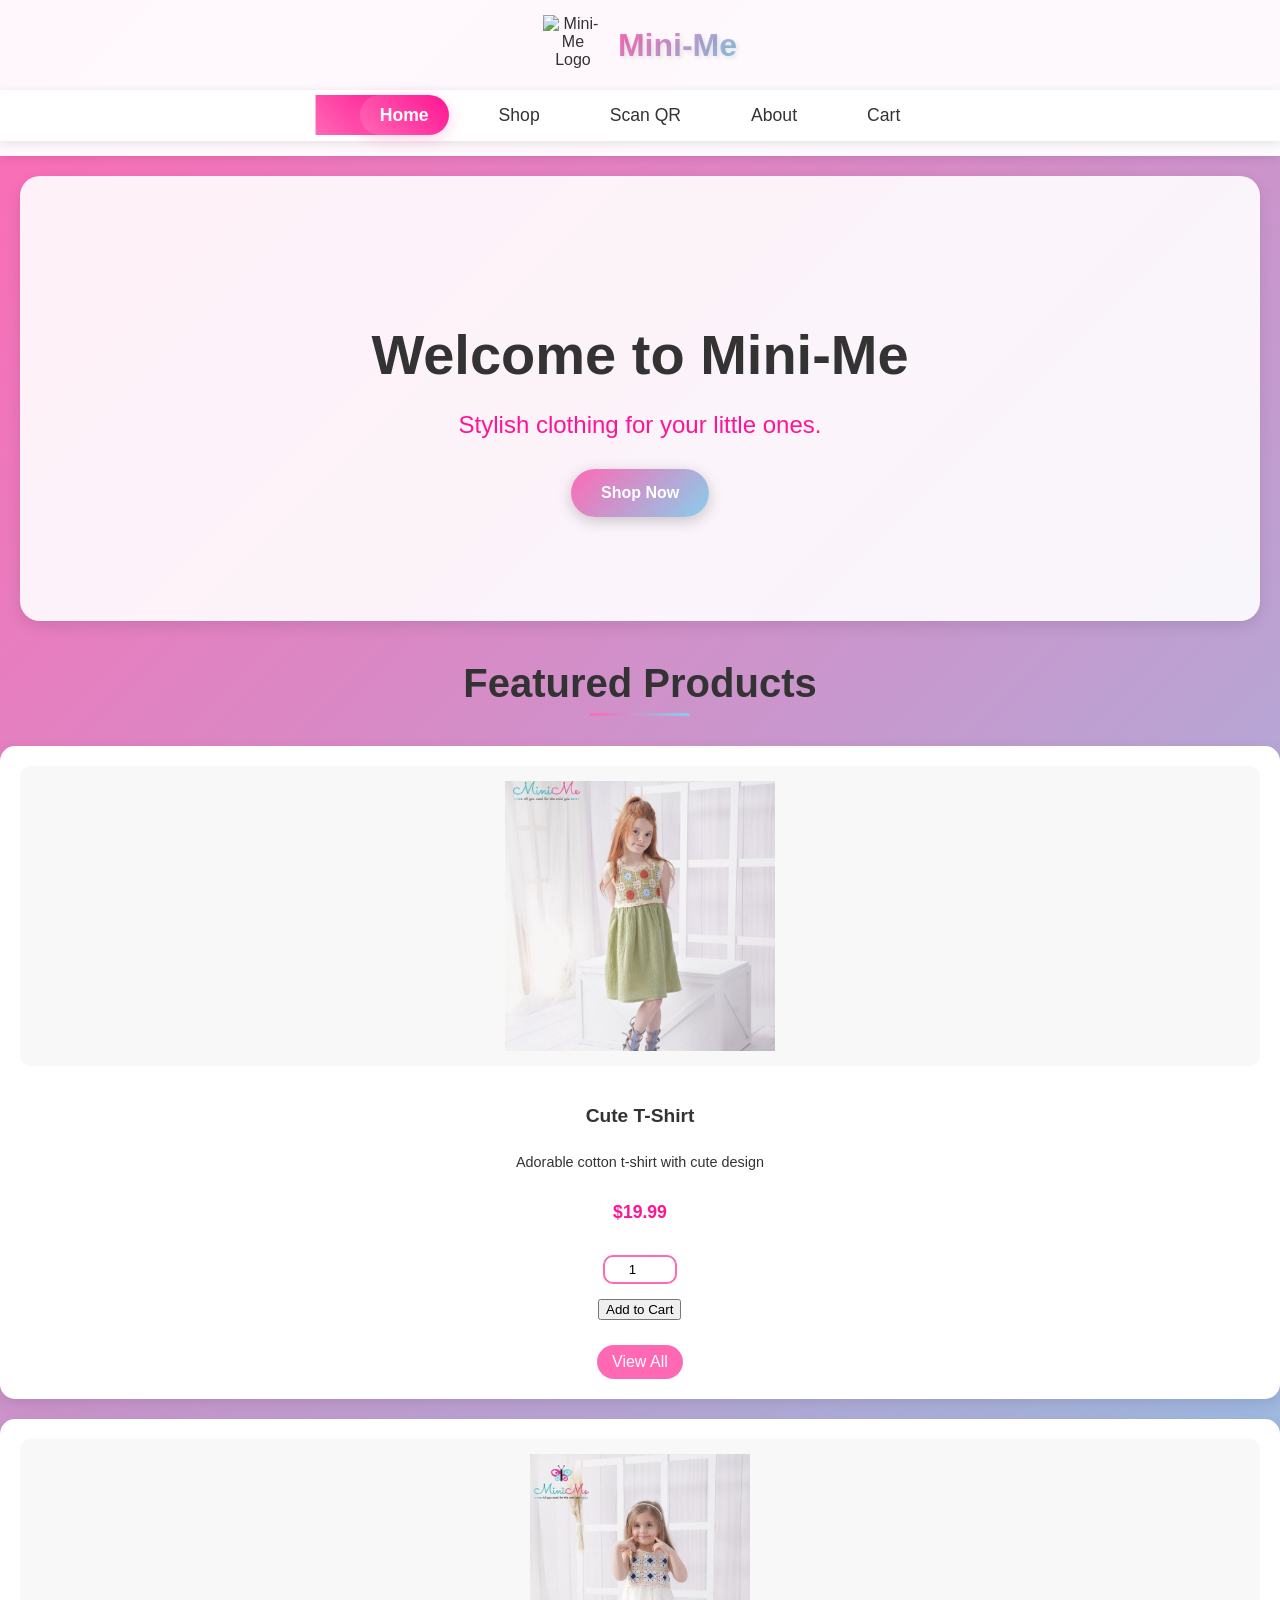
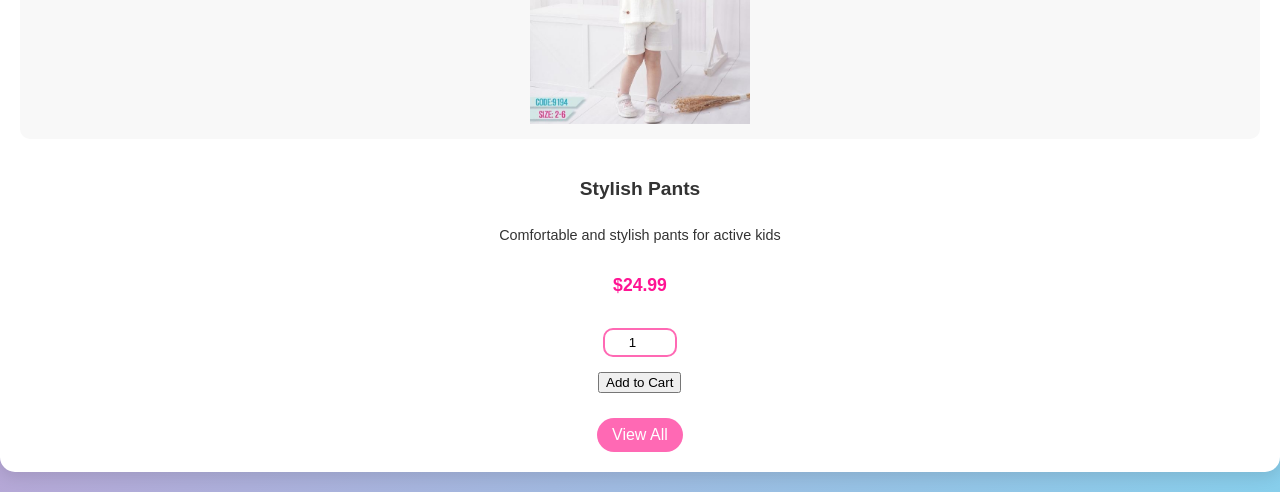
==== index.html @ cb0da2d2 "Add files via upload" ====
<!DOCTYPE html>
<html lang="en">
<head>
    <meta charset="UTF-8">
    <meta name="viewport" content="width=device-width, initial-scale=1.0">
    <title>Mini-Me Clothing</title>
    <link rel="stylesheet" href="style.css">
    <script src="https://unpkg.com/html5-qrcode"></script>
</head>
<body>
    <header>
        <div class="logo-container">
            <img src="C:\Users\11\Desktop\ggh\images\product100-100.jpg" alt="Mini-Me Logo" class="logo">
            <h1 class="logo-text">Mini-Me</h1>
        </div>
        <nav>
            <ul>
                <li><a href="#" onclick="showTab('home')" class="tab-link">Home</a></li>
                <li><a href="#" onclick="showTab('shop')" class="tab-link">Shop</a></li>
                <li><a href="#" onclick="showTab('scan')" class="tab-link">Scan QR</a></li>
                <li><a href="#" onclick="showTab('about')" class="tab-link">About</a></li>
                <li><a href="#" onclick="showTab('cart')" class="tab-link">Cart</a></li>
            </ul>
        </nav>
    </header>

    <!-- Home Tab -->
    <div id="home" class="tab-content">
        <section class="hero">
            <h1 class="animate-title">Welcome to Mini-Me</h1>
            <p class="animate-subtitle">Stylish clothing for your little ones.</p>
            <a href="#" onclick="showTab('shop')" class="btn animate-button">Shop Now</a>
        </section>
        <section class="featured-products">
            <h2 class="section-title">Featured Products</h2>
            <div class="featured-grid">
                <!-- Featured products will be loaded dynamically -->
            </div>
        </section>
    </div>

    <!-- Shop Tab -->
    <div id="shop" class="tab-content" style="display: none;">
        <section class="products">
            <h2 class="section-title">Our Collection</h2>
            <div class="filters">
                <select id="category-filter" onchange="filterProducts()">
                    <option value="all">All Categories</option>
                    <option value="tops">Tops</option>
                    <option value="bottoms">Bottoms</option>
                    <option value="dresses">Dresses</option>
                    <option value="accessories">Accessories</option>
                </select>
                <select id="size-filter" onchange="filterProducts()">
                    <option value="all">All Sizes</option>
                    <option value="2-3y">2-3 Years</option>
                    <option value="4-5y">4-5 Years</option>
                    <option value="6-7y">6-7 Years</option>
                    <option value="8-10y">8-10 Years</option>
                </select>
            </div>
            <div class="products-grid">
                <!-- Products will be dynamically loaded here -->
            </div>
        </section>
    </div>

    <!-- Scan Tab -->
    <div id="scan" class="tab-content" style="display: none;">
        <section class="scan-section">
            <h2 class="section-title">Scan QR Code</h2>
            <div class="scan-container">
                <div id="reader"></div>
                <div class="scan-instructions">
                    <p>Point your camera at the product's QR code to view details</p>
                </div>
            </div>
        </section>
    </div>

    <!-- About Tab -->
    <div id="about" class="tab-content" style="display: none;">
        <section class="about-content">
            <h2 class="section-title">About Mini-Me</h2>
            <div class="about-grid">
                <div class="about-text">
                    <p>We provide high-quality, adorable clothing for children that combines style with comfort. Our collection is carefully curated to ensure the best for your little ones.</p>
                    <p>Our mission is to make every child feel special and confident in their clothing choices.</p>
                </div>
                <div class="about-image">
                    <img src="C:\Users\11\Desktop\ggh\images\product2-2.jpg" alt="About Mini-Me">
                </div>
            </div>
        </section>
    </div>

    <!-- Cart Tab -->
    <div id="cart" class="tab-content" style="display: none;">
        <section class="cart-items">
            <h2 class="section-title">Your Cart</h2>
            <div id="cart-content">
            </div>
            <div class="cart-summary">
                <div class="cart-total">
                    <h3>Total: <span id="cart-total-amount">$0.00</span></h3>
                </div>
                <a href="#" onclick="showTab('checkout')" class="btn">Proceed to Checkout</a>
            </div>
        </section>
    </div>

    <!-- Checkout Tab -->
    <div id="checkout" class="tab-content" style="display: none;">
        <section class="checkout-form">
            <h2 class="section-title">Checkout</h2>
            <div class="checkout-content">
                <form id="order-form" action="https://formspree.io/f/xqapknen" method="POST">
                    <div class="form-group">
                        <label for="name">Name:</label>
                        <input type="text" id="name" name="name" required>
                    </div>
                    <div class="form-group">
                        <label for="email">Email:</label>
                        <input type="email" id="email" name="email" required>
                    </div>
                    <div class="form-group">
                        <label for="phone">Phone number:</label>
                        <input type="tel" id="phone" name="phone" required>
                    </div>
                    <div class="form-group">
                        <label for="address">Address:</label>
                        <textarea id="address" name="address" required></textarea>
                    </div>
                    <div id="order-details">
                    </div>
                    <div class="form-group">
                        <input type="submit" value="Submit Order" onclick="clearCart()" class="btn">
                    </div>
                </form>
            </div>
        </section>
    </div>

    <!-- Lightbox -->
    <div id="lightbox" class="lightbox" onclick="hideLightbox()">
        <div id="lightbox-content" class="lightbox-content"></div>
    </div>

    <script src="script.js"></script>
</body>
</html>
---- style.css ----
:root {
    --primary-color: #ff69b4;
    --secondary-color: #87ceeb;
    --accent-color: #ff1493;
    --text-color: #333;
    --background-color: #fff;
    --gradient: linear-gradient(135deg, var(--primary-color), var(--secondary-color));
}

body {
    font-family: 'Arial', sans-serif;
    margin: 0;
    padding: 0;
    background: var(--gradient);
    font-size: 16px;
    color: var(--text-color);
}

header {
    background-color: rgba(255, 255, 255, 0.95);
    padding: 15px 0;
    box-shadow: 0 2px 10px rgba(0, 0, 0, 0.1);
    position: sticky;
    top: 0;
    z-index: 1000;
    transition: all 0.3s ease;
    text-align: center;
}

header:hover {
    background-color: rgba(255, 255, 255, 1);
}

nav {
    background: white;
    padding: 15px 0;
    box-shadow: 0 2px 10px rgba(0, 0, 0, 0.1);
    position: sticky;
    top: 0;
    z-index: 1000;
    text-align: center;
    transition: all 0.3s cubic-bezier(0.4, 0, 0.2, 1);
}

nav ul {
    list-style: none;
    padding: 0;
    margin: 0;
    display: flex;
    justify-content: center;
    gap: 30px;
    align-items: center;
}

nav a {
    color: var(--text-color);
    text-decoration: none;
    font-weight: 500;
    font-size: 1.1em;
    padding: 8px 15px;
    position: relative;
    transition: color 0.3s ease;
}

nav a::before {
    content: '';
    position: absolute;
    bottom: 0;
    left: 50%;
    width: 0;
    height: 2px;
    background: linear-gradient(90deg, var(--primary-color), var(--accent-color));
    transition: all 0.3s cubic-bezier(0.4, 0, 0.2, 1);
    transform: translateX(-50%);
    opacity: 0;
}

nav a:hover::before,
nav a.active::before {
    width: 100%;
    opacity: 1;
}

nav a:hover {
    color: var(--primary-color);
    transform: translateY(-2px);
}

nav a.active {
    color: var(--primary-color);
    font-weight: 600;
}

.tab-link {
    position: relative;
    padding: 10px 20px;
    border-radius: 25px;
    transition: all 0.3s cubic-bezier(0.4, 0, 0.2, 1);
    background: transparent;
    border: none;
    cursor: pointer;
    overflow: hidden;
}

.tab-link::before {
    content: '';
    position: absolute;
    top: 0;
    left: 0;
    width: 100%;
    height: 100%;
    background: linear-gradient(45deg, var(--primary-color), var(--accent-color));
    opacity: 0;
    transition: opacity 0.3s ease;
    z-index: -1;
}

.tab-link:hover::before {
    opacity: 0.1;
}

.tab-link.active {
    background: linear-gradient(45deg, var(--primary-color), var(--accent-color));
    color: white;
    transform: scale(1.05);
    box-shadow: 0 4px 15px rgba(255, 105, 180, 0.3);
}

.tab-link.active::before {
    opacity: 1;
}

.section-title {
    text-align: center;
    font-size: 2.5em;
    color: var(--text-color);
    margin: 40px 0;
    position: relative;
    animation: slideInDown 0.7s ease-out;
    transition: transform 0.3s ease;
}

.section-title::after {
    content: '';
    position: absolute;
    bottom: -10px;
    left: 50%;
    transform: translateX(-50%);
    width: 100px;
    height: 3px;
    background: var(--gradient);
    border-radius: 3px;
}

.section-title:hover {
    transform: translateY(-2px);
}

.hero {
    text-align: center;
    padding: 100px 20px;
    background: rgba(255, 255, 255, 0.9);
    border-radius: 20px;
    margin: 20px;
    box-shadow: 0 5px 15px rgba(0, 0, 0, 0.1);
    transition: transform 0.3s ease, box-shadow 0.3s ease;
}

.hero:hover {
    transform: translateY(-5px);
    box-shadow: 0 8px 25px rgba(0, 0, 0, 0.15);
}

.animate-title {
    font-size: 3.5em;
    color: var(--text-color);
    animation: fadeInDown 1s ease-out;
    margin-bottom: 20px;
}

.animate-subtitle {
    font-size: 1.5em;
    color: var(--accent-color);
    animation: fadeInUp 1s ease-out;
    margin-bottom: 30px;
}

.animate-button {
    display: inline-block;
    background: var(--gradient);
    color: white;
    padding: 15px 30px;
    text-decoration: none;
    border-radius: 25px;
    font-weight: bold;
    transition: all 0.3s ease;
    animation: fadeInUp 1.2s ease-out;
    box-shadow: 0 4px 15px rgba(0, 0, 0, 0.2);
}

.animate-button:hover {
    transform: translateY(-3px);
    box-shadow: 0 6px 20px rgba(0, 0, 0, 0.3);
}

.products-grid {
    display: grid;
    grid-template-columns: repeat(auto-fit, minmax(300px, 1fr));
    gap: 40px;
    padding: 40px;
    max-width: 1400px;
    margin: 0 auto;
    transition: all 0.5s cubic-bezier(0.4, 0, 0.2, 1);
}

.product {
    background: white;
    border-radius: 15px;
    padding: 20px;
    text-align: center;
    transition: transform 0.3s ease, box-shadow 0.3s ease;
    box-shadow: 0 5px 15px rgba(0, 0, 0, 0.1);
    display: flex;
    flex-direction: column;
    height: 100%;
    margin-bottom: 20px;
}

.product:hover {
    transform: translateY(-5px);
    box-shadow: 0 8px 25px rgba(0, 0, 0, 0.15);
}

.product img {
    width: 100%;
    height: 300px;
    object-fit: contain;
    border-radius: 10px;
    transition: transform 0.3s ease;
    margin-bottom: 20px;
    background-color: #f8f8f8;
    padding: 15px;
    box-sizing: border-box;
}

.product:hover img {
    transform: scale(1.05);
}

.product h3 {
    font-size: 1.2em;
    margin: 15px 0;
    color: var(--text-color);
}

.product p {
    font-size: 0.9em;
    margin: 10px 0;
    flex-grow: 1;
    line-height: 1.5;
}

.product .price {
    font-size: 1.1em;
    color: var(--accent-color);
    font-weight: bold;
    margin: 15px 0;
}

.product-actions {
    display: flex;
    flex-direction: column;
    gap: 15px;
    align-items: center;
    margin-top: auto;
    padding-top: 15px;
}

.product-actions input {
    width: 60px;
    padding: 5px;
    border: 2px solid var(--primary-color);
    border-radius: 10px;
    text-align: center;
}

.filters {
    display: flex;
    justify-content: center;
    gap: 20px;
    margin: 20px 0;
}

.filters select {
    padding: 10px 20px;
    border: 2px solid var(--primary-color);
    border-radius: 25px;
    background: white;
    color: var(--text-color);
    cursor: pointer;
    transition: all 0.3s ease;
}

.filters select:hover {
    transform: translateY(-2px);
    box-shadow: 0 5px 15px rgba(0, 0, 0, 0.1);
}

.scan-section {
    text-align: center;
    padding: 40px 20px;
    background: white;
    border-radius: 20px;
    margin: 20px;
    box-shadow: 0 5px 15px rgba(0, 0, 0, 0.1);
}

.scan-container {
    max-width: 500px;
    margin: 0 auto;
    padding: 20px;
}

#reader {
    width: 100%;
    margin: 20px 0;
    border-radius: 15px;
    overflow: hidden;
}

.scan-instructions {
    margin-top: 20px;
    padding: 15px;
    background: var(--gradient);
    color: white;
    border-radius: 10px;
    animation: fadeInUp 0.5s ease-out;
}

.about-grid {
    display: grid;
    grid-template-columns: 1fr 1fr;
    gap: 40px;
    padding: 40px;
    background: white;
    border-radius: 20px;
    margin: 20px;
    box-shadow: 0 5px 15px rgba(0, 0, 0, 0.1);
    transition: transform 0.3s ease, box-shadow 0.3s ease;
}

.about-grid:hover {
    transform: translateY(-5px);
    box-shadow: 0 8px 25px rgba(0, 0, 0, 0.15);
}

.about-image img {
    width: 100%;
    height: auto;
    border-radius: 15px;
    animation: fadeInRight 1s ease-out;
}

.cart-items {
    background: white;
    border-radius: 20px;
    padding: 30px;
    margin: 20px;
    box-shadow: 0 5px 15px rgba(0, 0, 0, 0.1);
}

.cart-item {
    display: flex;
    align-items: center;
    padding: 20px;
    background: white;
    border-radius: 15px;
    margin-bottom: 15px;
    box-shadow: 0 2px 10px rgba(0, 0, 0, 0.1);
    animation: slideInLeft 0.5s ease-out;
    transition: transform 0.3s ease, box-shadow 0.3s ease;
}

.cart-item:hover {
    transform: translateX(5px);
    box-shadow: 0 5px 15px rgba(0, 0, 0, 0.1);
}

.cart-item-details {
    flex: 1;
    margin: 0 20px;
}

.quantity-controls {
    display: flex;
    align-items: center;
    gap: 10px;
    margin: 10px 0;
}

.quantity-controls button {
    background: var(--gradient);
    color: white;
    border: none;
    width: 30px;
    height: 30px;
    border-radius: 50%;
    cursor: pointer;
    transition: all 0.3s ease;
}

.quantity-controls button:hover {
    transform: scale(1.1);
}

.remove-item {
    background: none;
    border: none;
    font-size: 24px;
    color: var(--accent-color);
    cursor: pointer;
    padding: 5px 10px;
    transition: all 0.3s ease;
}

.remove-item:hover {
    transform: scale(1.2) rotate(90deg);
}

.order-total {
    text-align: right;
    margin-top: 20px;
    padding-top: 20px;
    border-top: 2px solid var(--primary-color);
    transition: transform 0.3s ease;
}

.order-total:hover {
    transform: translateX(-5px);
}

.order-total h3 {
    color: var(--accent-color);
    font-size: 1.5em;
    animation: fadeInUp 0.5s cubic-bezier(0.4, 0, 0.2, 1);
}

.checkout-form {
    max-width: 800px;
    margin: 40px auto;
    background: white;
    padding: 40px;
    border-radius: 20px;
    box-shadow: 0 5px 15px rgba(0, 0, 0, 0.1);
}

.form-group {
    margin-bottom: 20px;
}

.form-group label {
    display: block;
    margin-bottom: 8px;
    color: var(--text-color);
    font-weight: bold;
}

.form-group input,
.form-group textarea,
.form-group select {
    width: 100%;
    padding: 12px;
    border: 2px solid var(--primary-color);
    border-radius: 10px;
    transition: all 0.3s ease;
}

.form-group input:focus,
.form-group textarea:focus,
.form-group select:focus {
    transform: translateY(-2px);
    box-shadow: 0 5px 15px rgba(0, 0, 0, 0.1);
}

.lightbox {
    display: none;
    position: fixed;
    top: 0;
    left: 0;
    width: 100%;
    height: 100%;
    background: rgba(0, 0, 0, 0.9);
    justify-content: center;
    align-items: center;
    z-index: 1000;
    animation: fadeIn 0.3s ease-out;
}

.lightbox-content {
    max-width: 90%;
    max-height: 90vh;
    display: flex;
    flex-wrap: wrap;
    justify-content: center;
    gap: 20px;
}

.lightbox-image {
    max-width: 300px;
    max-height: 80vh;
    border-radius: 10px;
    animation: zoomIn 0.5s ease-out;
    transition: transform 0.3s ease;
}

.lightbox-image:hover {
    transform: scale(1.05);
}

@keyframes fadeIn {
    from { 
        opacity: 0;
        transform: scale(0.98);
    }
    to { 
        opacity: 1;
        transform: scale(1);
    }
}

@keyframes fadeInDown {
    from {
        opacity: 0;
        transform: translateY(-30px) scale(0.95);
    }
    to {
        opacity: 1;
        transform: translateY(0) scale(1);
    }
}

@keyframes fadeInUp {
    from {
        opacity: 0;
        transform: translateY(30px) scale(0.95);
    }
    to {
        opacity: 1;
        transform: translateY(0) scale(1);
    }
}

@keyframes slideInLeft {
    from {
        opacity: 0;
        transform: translateX(-50px) scale(0.95);
    }
    to {
        opacity: 1;
        transform: translateX(0) scale(1);
    }
}

@keyframes slideInRight {
    from {
        opacity: 0;
        transform: translateX(50px) scale(0.95);
    }
    to {
        opacity: 1;
        transform: translateX(0) scale(1);
    }
}

@keyframes zoomIn {
    from {
        opacity: 0;
        transform: scale(0.8) rotate(-2deg);
    }
    to {
        opacity: 1;
        transform: scale(1) rotate(0);
    }
}

@keyframes float {
    0% {
        transform: translateY(0px);
    }
    50% {
        transform: translateY(-10px);
    }
    100% {
        transform: translateY(0px);
    }
}

@keyframes pulse {
    0% {
        transform: scale(1);
    }
    50% {
        transform: scale(1.05);
    }
    100% {
        transform: scale(1);
    }
}

@keyframes shimmer {
    0% {
        background-position: -1000px 0;
    }
    100% {
        background-position: 1000px 0;
    }
}

.product-modal {
    display: none;
    position: fixed;
    top: 0;
    left: 0;
    width: 100%;
    height: 100%;
    background: rgba(0, 0, 0, 0.8);
    z-index: 1000;
    animation: fadeIn 0.3s ease-out;
    transition: opacity 0.3s ease;
}

.product-modal.active {
    display: flex;
    justify-content: center;
    align-items: center;
}

.modal-content {
    background: white;
    padding: 30px;
    border-radius: 20px;
    max-width: 500px;
    width: 90%;
    position: relative;
    animation: zoomIn 0.5s ease-out;
    transition: transform 0.3s ease;
}

.product-modal.active .modal-content {
    transform: scale(1);
}

.close-modal {
    position: absolute;
    top: 15px;
    right: 20px;
    font-size: 30px;
    cursor: pointer;
    color: var(--text-color);
    transition: color 0.3s ease;
}

.close-modal:hover {
    color: var(--accent-color);
}

.quantity-selector {
    margin: 20px 0;
    display: flex;
    align-items: center;
    justify-content: center;
    gap: 10px;
}

.quantity-selector input {
    width: 80px;
    padding: 8px;
    border: 2px solid var(--primary-color);
    border-radius: 10px;
    text-align: center;
}

/* Logo Styles */
.logo-container {
    display: flex;
    align-items: center;
    justify-content: center;
    margin-bottom: 15px;
    animation: float 3s ease-in-out infinite;
}

.logo {
    width: 60px;
    height: 60px;
    margin-right: 15px;
    transition: all 0.4s cubic-bezier(0.4, 0, 0.2, 1);
}

.logo:hover {
    transform: scale(1.15) rotate(5deg);
}

.logo-text {
    font-size: 2em;
    color: var(--accent-color);
    margin: 0;
    font-weight: bold;
    background: var(--gradient);
    -webkit-background-clip: text;
    -webkit-text-fill-color: transparent;
    text-shadow: 2px 2px 4px rgba(0, 0, 0, 0.1);
}

.view-all-btn {
    background: #ff69b4;
    color: white;
    text-decoration: none;
    padding: 8px 15px;
    border-radius: 20px;
    margin-top: 10px;
    display: inline-block;
    transition: all 0.3s cubic-bezier(0.4, 0, 0.2, 1);
}

.view-all-btn:hover {
    background: #ff1493;
    transform: translateY(-2px);
    box-shadow: 0 5px 15px rgba(0, 0, 0, 0.2);
}

/* Responsive adjustments */
@media (max-width: 1200px) {
    .products-grid {
        grid-template-columns: repeat(auto-fit, minmax(280px, 1fr));
        gap: 30px;
        padding: 30px;
    }
    
    .product img {
        height: 250px;
    }
}

@media (max-width: 768px) {
    .products-grid {
        grid-template-columns: repeat(auto-fit, minmax(250px, 1fr));
        gap: 25px;
        padding: 20px;
    }
    
    .product img {
        height: 200px;
    }
    
    .product {
        padding: 15px;
    }
    
    .about-grid {
        grid-template-columns: 1fr;
    }
    
    .filters {
        flex-direction: column;
    }
    
    .hero {
        padding: 60px 20px;
    }
    
    .animate-title {
        font-size: 2.5em;
    }
    
    .cart-item {
        flex-direction: column;
        text-align: center;
    }
    
    .cart-item-details {
        margin: 15px 0;
    }
    
    .product-actions {
        flex-direction: column;
    }
    
    .modal-content {
        width: 95%;
        padding: 20px;
    }
    
    nav ul {
        gap: 15px;
        flex-wrap: wrap;
    }
    
    nav a {
        font-size: 1em;
        padding: 6px 12px;
    }
    
    .tab-link {
        padding: 8px 16px;
    }
    
    * {
        transition: none !important;
    }
}

@media (max-width: 480px) {
    .products-grid {
        grid-template-columns: 1fr;
        gap: 30px;
        padding: 15px;
    }
    
    .product img {
        height: 250px;
    }
    
    .product {
        padding: 15px;
    }
    
    nav ul {
        gap: 10px;
    }
    
    nav a {
        font-size: 0.9em;
        padding: 5px 10px;
    }
}

/* Optimize animations for performance */
nav, nav a, .tab-link {
    will-change: transform, opacity;
    backface-visibility: hidden;
    transform: translateZ(0);
}

/* Add a subtle hover effect for the entire nav */
nav:hover {
    box-shadow: 0 4px 15px rgba(0, 0, 0, 0.15);
}

/* Add a ripple effect for tab links */
.tab-link::after {
    content: '';
    position: absolute;
    top: 50%;
    left: 50%;
    width: 5px;
    height: 5px;
    background: rgba(255, 255, 255, 0.5);
    opacity: 0;
    border-radius: 100%;
    transform: scale(1, 1) translate(-50%);
    transform-origin: 50% 50%;
}

.tab-link:focus:not(:active)::after {
    animation: ripple 1s ease-out;
}

@keyframes ripple {
    0% {
        transform: scale(0, 0);
        opacity: 0.5;
    }
    100% {
        transform: scale(100, 100);
        opacity: 0;
    }
}

/* Add a subtle pulse animation for active tab */
@keyframes pulse {
    0% {
        box-shadow: 0 4px 15px rgba(255, 105, 180, 0.3);
    }
    50% {
        box-shadow: 0 4px 20px rgba(255, 105, 180, 0.4);
    }
    100% {
        box-shadow: 0 4px 15px rgba(255, 105, 180, 0.3);
    }
}

.tab-link.active {
    animation: pulse 2s infinite;
}

/* Responsive adjustments for nav */
@media (max-width: 768px) {
    nav ul {
        gap: 15px;
        flex-wrap: wrap;
    }
    
    nav a {
        font-size: 1em;
        padding: 6px 12px;
    }
    
    .tab-link {
        padding: 8px 16px;
    }
}

@media (max-width: 480px) {
    nav ul {
        gap: 10px;
    }
    
    nav a {
        font-size: 0.9em;
        padding: 5px 10px;
    }
}

/* Product Details Page Styles */
.product-info {
    padding: 20px;
    color: var(--text-color);
}

.product-info h1 {
    color: var(--primary-color);
    margin-bottom: 20px;
}

.product-info p {
    color: var(--text-color);
    line-height: 1.6;
    margin-bottom: 15px;
}

.product-description {
    color: var(--text-color);
    line-height: 1.6;
    margin-bottom: 30px;
    font-size: 1.1em;
}

.product-details {
    margin: 30px 0;
    color: var(--text-color);
}

.product-details h3 {
    color: var(--primary-color);
    margin-bottom: 15px;
}

.product-details ul {
    list-style: none;
    padding: 0;
}

.product-details li {
    margin-bottom: 10px;
    padding-left: 20px;
    position: relative;
    color: var(--text-color);
}

.product-details li:before {
    content: "•";
    color: var(--primary-color);
    position: absolute;
    left: 0;
}

/* Add smooth scroll behavior */
html {
    scroll-behavior: smooth;
}

/* Smooth scroll behavior */
html {
    scroll-behavior: smooth;
}

/* Enhanced hover effects for interactive elements */
input, select, textarea {
    transition: all 0.3s cubic-bezier(0.4, 0, 0.2, 1);
}

input:focus, select:focus, textarea:focus {
    transform: translateY(-2px);
    box-shadow: 0 5px 15px rgba(0, 0, 0, 0.1);
}

/* Add subtle animation to price */
.price {
    animation: pulse 2s infinite;
}

/* Enhanced modal animation */
.product-modal {
    animation: fadeIn 0.4s cubic-bezier(0.4, 0, 0.2, 1);
}

/* Add smooth transition for filter changes */
.products-grid {
    transition: all 0.5s cubic-bezier(0.4, 0, 0.2, 1);
}

/* Enhanced cart total animation */
.order-total h3 {
    animation: fadeInUp 0.5s cubic-bezier(0.4, 0, 0.2, 1);
}

/* Add subtle animation to remove button */
.remove-item {
    transition: all 0.3s cubic-bezier(0.4, 0, 0.2, 1);
}

.remove-item:hover {
    transform: scale(1.2) rotate(90deg);
}

/* Global Transitions */
* {
    transition: all 0.3s cubic-bezier(0.4, 0, 0.2, 1);
}

/* Product Card Transitions */
.product {
    transition: transform 0.3s ease, box-shadow 0.3s ease;
}

.product:hover {
    transform: translateY(-5px);
    box-shadow: 0 8px 25px rgba(0, 0, 0, 0.15);
}

.product img {
    transition: transform 0.3s ease;
}

.product:hover img {
    transform: scale(1.05);
}

/* Button Transitions */
.btn {
    transition: all 0.3s cubic-bezier(0.4, 0, 0.2, 1);
    position: relative;
    overflow: hidden;
}

.btn:hover {
    transform: translateY(-2px);
    box-shadow: 0 5px 15px rgba(0, 0, 0, 0.2);
}

.btn:active {
    transform: translateY(1px);
}

/* Cart Item Transitions */
.cart-item {
    transition: transform 0.3s ease, box-shadow 0.3s ease;
}

.cart-item:hover {
    transform: translateX(5px);
    box-shadow: 0 5px 15px rgba(0, 0, 0, 0.1);
}

/* Modal Transitions */
.product-modal {
    transition: opacity 0.3s ease;
}

.modal-content {
    transition: transform 0.3s ease;
}

.product-modal.active .modal-content {
    transform: scale(1);
}

/* Form Element Transitions */
.form-group input,
.form-group textarea,
.form-group select {
    transition: all 0.3s ease;
}

.form-group input:focus,
.form-group textarea:focus,
.form-group select:focus {
    transform: translateY(-2px);
    box-shadow: 0 5px 15px rgba(0, 0, 0, 0.1);
}

/* Filter Transitions */
.filters select {
    transition: all 0.3s ease;
}

.filters select:hover {
    transform: translateY(-2px);
    box-shadow: 0 5px 15px rgba(0, 0, 0, 0.1);
}

/* Lightbox Transitions */
.lightbox-image {
    transition: transform 0.3s ease;
}

.lightbox-image:hover {
    transform: scale(1.05);
}

/* Quantity Controls Transitions */
.quantity-controls button {
    transition: all 0.3s ease;
}

.quantity-controls button:hover {
    transform: scale(1.1);
}

/* Remove Button Transitions */
.remove-item {
    transition: all 0.3s ease;
}

.remove-item:hover {
    transform: scale(1.2) rotate(90deg);
}

/* Section Transitions */
.section-title {
    transition: transform 0.3s ease;
}

.section-title:hover {
    transform: translateY(-2px);
}

/* Hero Section Transitions */
.hero {
    transition: transform 0.3s ease, box-shadow 0.3s ease;
}

.hero:hover {
    transform: translateY(-5px);
    box-shadow: 0 8px 25px rgba(0, 0, 0, 0.15);
}

/* About Section Transitions */
.about-grid {
    transition: transform 0.3s ease, box-shadow 0.3s ease;
}

.about-grid:hover {
    transform: translateY(-5px);
    box-shadow: 0 8px 25px rgba(0, 0, 0, 0.15);
}

/* Cart Total Transitions */
.order-total {
    transition: transform 0.3s ease;
}

.order-total:hover {
    transform: translateX(-5px);
}

/* View All Button Transitions */
.view-all-btn {
    transition: all 0.3s cubic-bezier(0.4, 0, 0.2, 1);
}

.view-all-btn:hover {
    transform: translateY(-2px);
    box-shadow: 0 5px 15px rgba(0, 0, 0, 0.2);
}

/* Optimize Performance */
.product, .btn, .cart-item, .modal-content, 
.form-group input, .filters select, .lightbox-image,
.quantity-controls button, .remove-item, .section-title,
.hero, .about-grid, .order-total, .view-all-btn {
    will-change: transform, opacity;
    backface-visibility: hidden;
    transform: translateZ(0);
}

/* Disable transitions on mobile for better performance */
@media (max-width: 768px) {
    * {
        transition: none !important;
    }
}
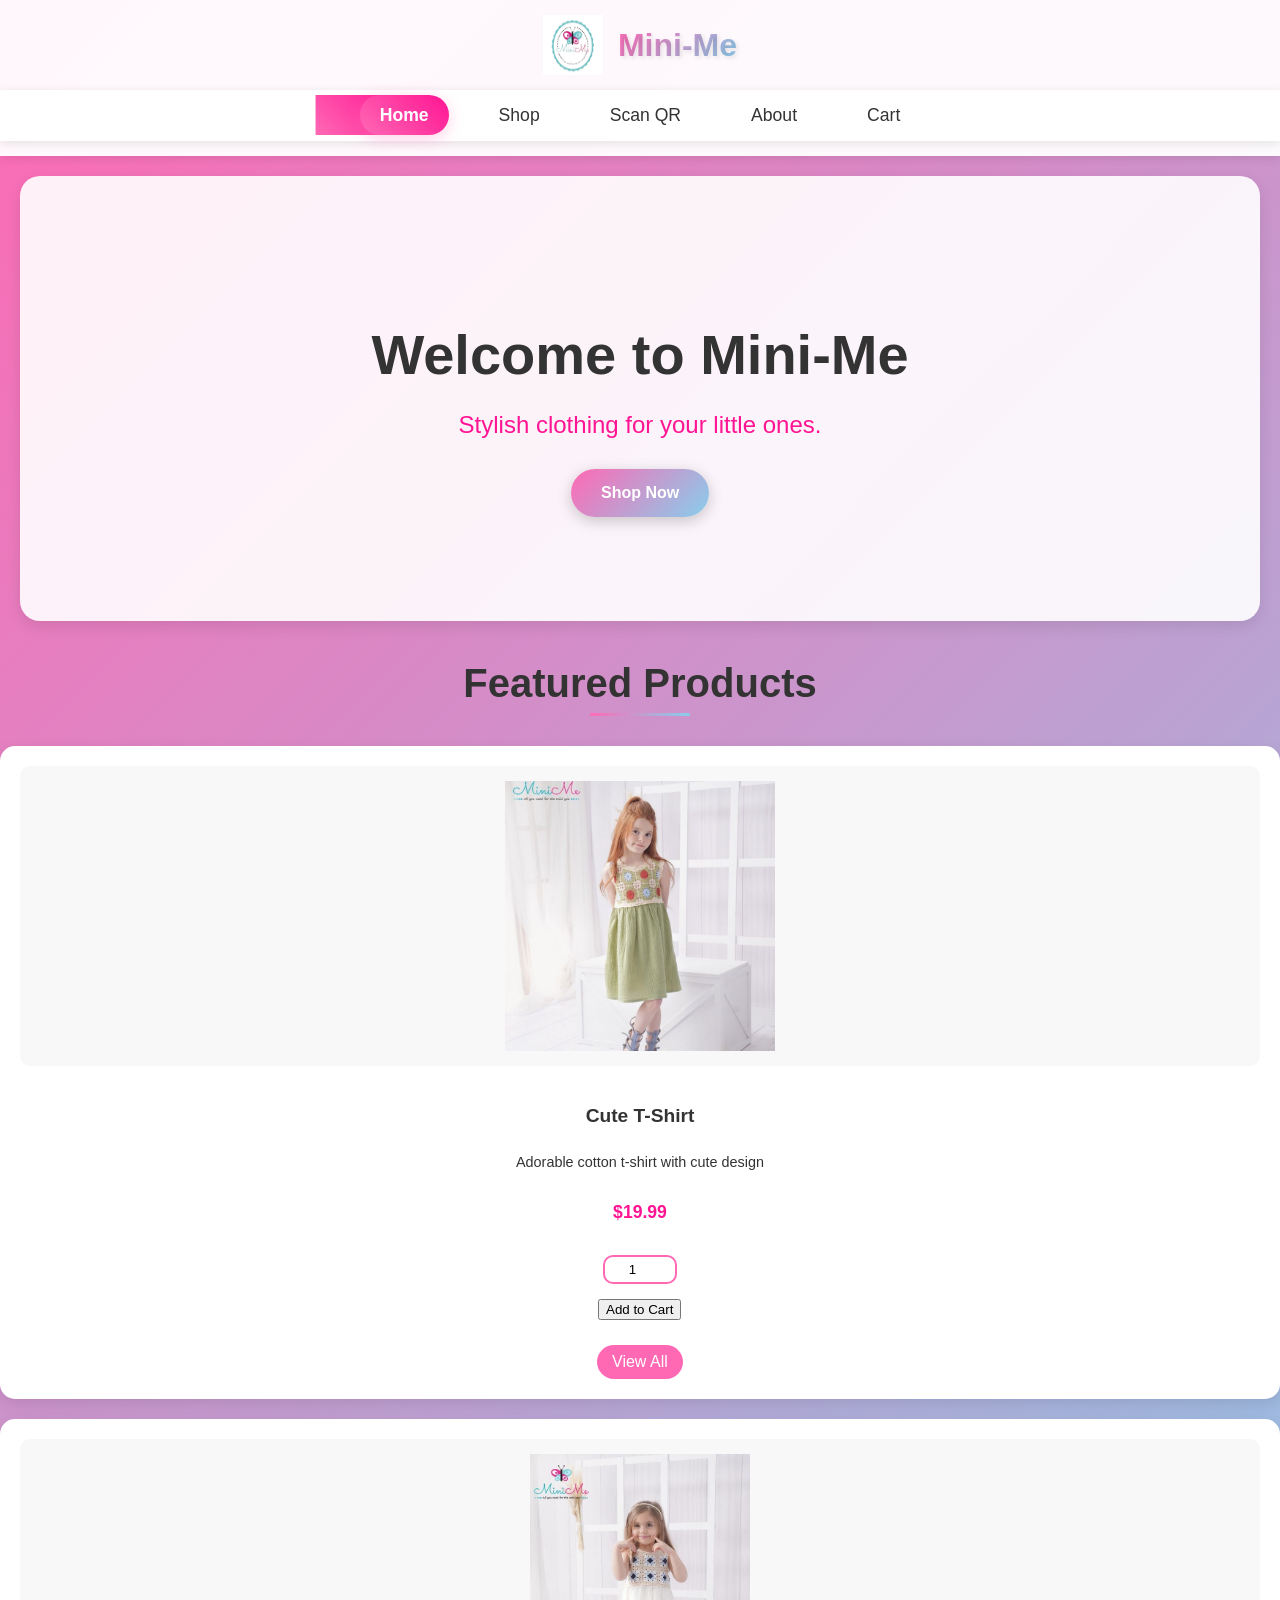
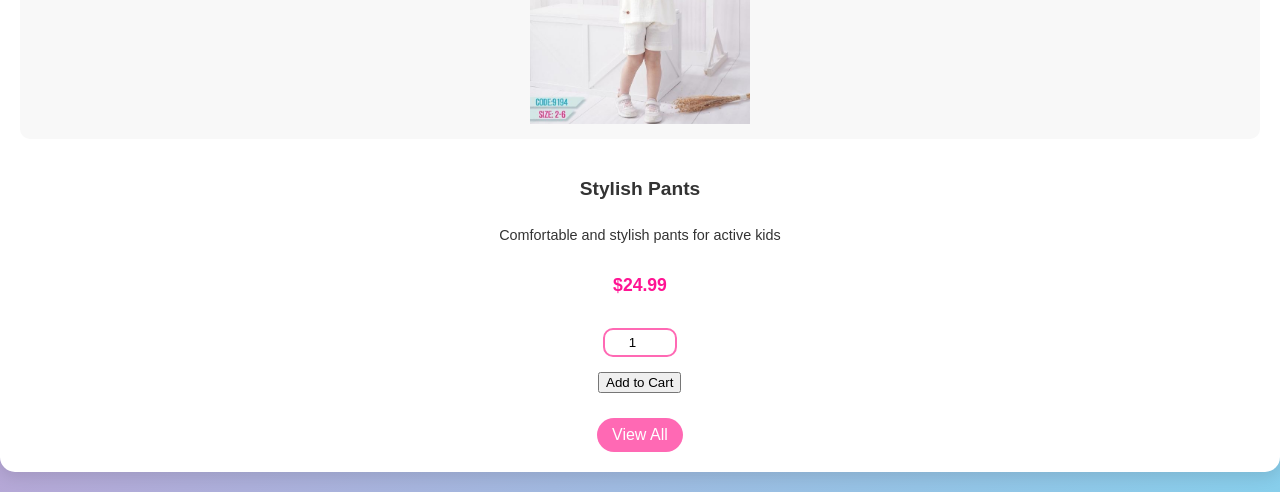
==== commit c865d8a3: "Update index.html" ====
--- a/index.html
+++ b/index.html
@@ -10,7 +10,7 @@
 <body>
     <header>
         <div class="logo-container">
-            <img src="C:\Users\11\Desktop\ggh\images\product100-100.jpg" alt="Mini-Me Logo" class="logo">
+            <img src="product100-100.jpg" alt="Mini-Me Logo" class="logo">
             <h1 class="logo-text">Mini-Me</h1>
         </div>
         <nav>
@@ -148,4 +148,4 @@
 
     <script src="script.js"></script>
 </body>
-</html> +</html> 
